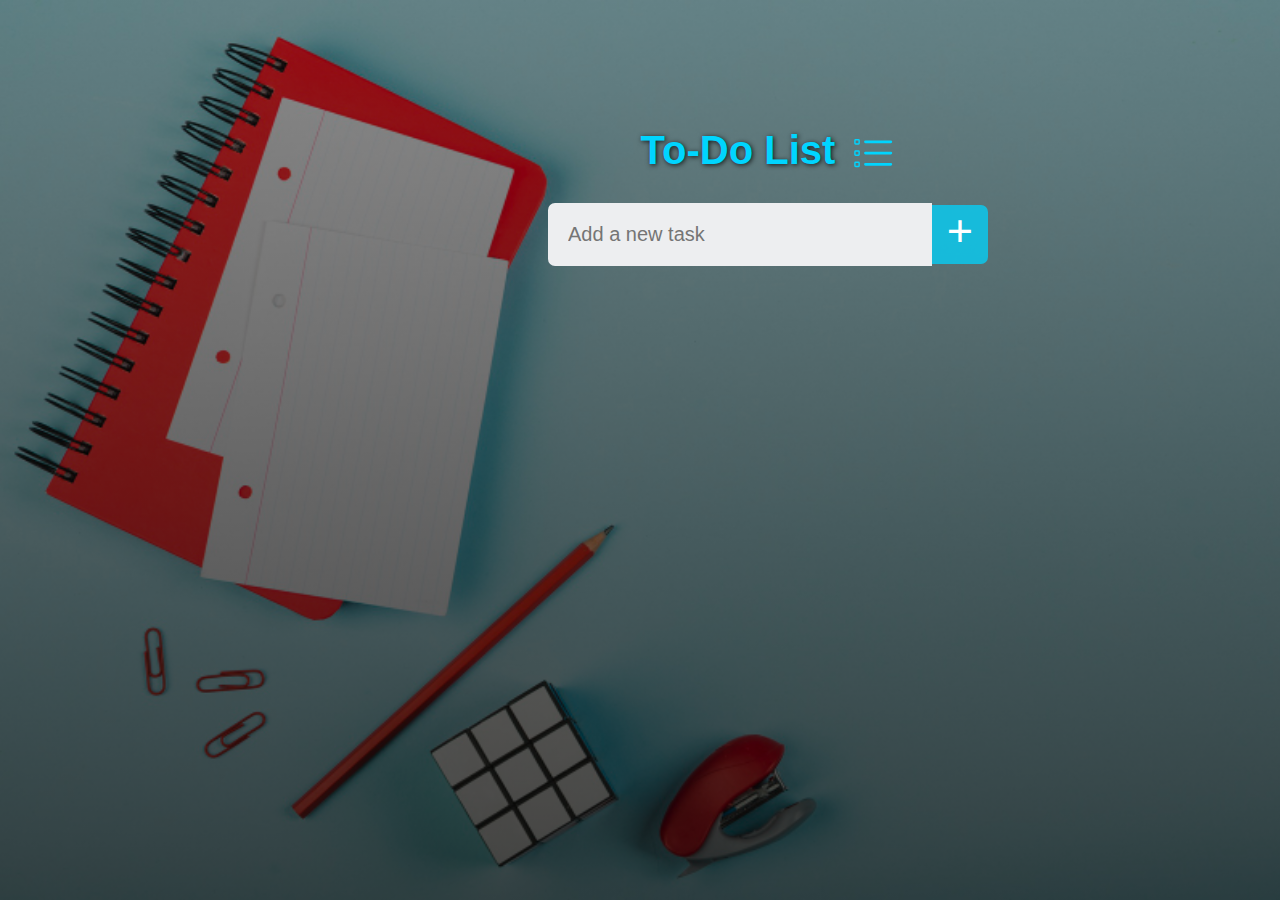
==== TASK-2/index.html @ a0956a50 "Add files via upload" ====
<!DOCTYPE html>
<html lang="en">
  <head>
    <meta charset="UTF-8" />
    <meta name="viewport" content="width=device-width, initial-scale=1.0" />
    <title>To-Do List</title>
    <link rel="stylesheet" href="style.css" />
  </head>
  <body>
    <div class="cont-out">
      <div class="cont-in">
        <h2>To-Do List <img src="images/icon.svg" /></h2>
        <div class="row">
          <input type="text" id="input-box" placeholder="Add a new task" />
          <button onclick="addTask()">+</button>
        </div>
        <ul id="list-container"></ul>
      </div>
    </div>
    <script src="script.js"></script>
  </body>
</html>
---- TASK-2/style.css ----
* {
  margin: 0;
  padding: 0;
  box-sizing: border-box;
  font-family: "Segoe UI", Tahoma, Geneva, Verdana, sans-serif;
}
.cont-out {
  background: linear-gradient(rgba(0, 0, 0, 0.4), rgba(0, 0, 0, 0.7)),
    url(./images/background-img.jpg);
  background-repeat: no-repeat;
  background-size: cover;
  width: 100%;
  min-height: 100vh;
  display: flex;
  justify-content: center;
  align-items: flex-start;
  padding-top: 10%;
  padding-left: 20%;
}
.cont-in {
  width: 100%;
  max-width: 440px;
}
.cont-in h2 {
  color: rgb(0, 213, 255);
  text-shadow: 1px 1px 5px rgba(0, 0, 0, 0.8);
  width: 100%;
  font-size: 40px;
  display: flex;
  align-items: center;
  justify-content: center;
  margin-bottom: 30px;
}
.cont-in h2 img {
  margin-left: 15px;
  margin-bottom: -7px;
}
.row {
  display: flex;
  justify-content: flex-end;
  align-items: center;
}
input {
  background-color: #edeef0;
  padding-left: 20px;
  font-size: 20px;
  border-radius: 7px 0 0 7px;
  flex: 1;
  border: none;
  outline: none;
  padding: 20px;
}
button {
  border: none;
  outline: none;
  padding: 0px 15px 6.4px 15px;
  background: rgba(0, 213, 255, 0.737);
  color: white;
  font-size: 45px;
  cursor: pointer;
  border-radius: 0 7px 7px 0;
}
button:hover {
  background: rgba(2, 182, 218, 0.806);
}
ul li {
  word-wrap: break-word;
  background-color: rgba(255, 255, 255, 0.1);
  border-radius: 7px;
  list-style: none;
  font-size: 20px;
  padding: 12px 60px 12px 50px;
  user-select: none;
  cursor: pointer;
  position: relative;
  color: white;
}
ul li::before {
  content: "";
  position: absolute;
  height: 25px;
  width: 25px;
  border-radius: 50%;
  background-image: url(./images/unchecked.png);
  background-size: cover;
  background-position: center;
  top: 15px;
  left: 15px;
}
ul li.checked {
  color: rgba(255, 255, 255, 0.6);
  text-decoration: line-through;
}
ul li.checked:before {
  background-image: url(./images/checked.png);
}
ul li span {
  position: absolute;
  right: 10px;
  top: 5px;
  width: 40px;
  height: 40px;
  font-size: 22px;
  color: white;
  line-height: 40px;
  text-align: center;
  border-radius: 50%;
}
ul li span:hover {
  background: rgba(128, 128, 128, 0.5);
}
@media (max-width: 680px) {
  .cont-out {
    padding-top: 20%;
    padding-left: 0%;
  }
  .cont-in {
    width: 100%;
    max-width: 340px;
  }
  button {
    padding: 0px 15px 6.4px 15px;
    font-size: 45px;
  }
}
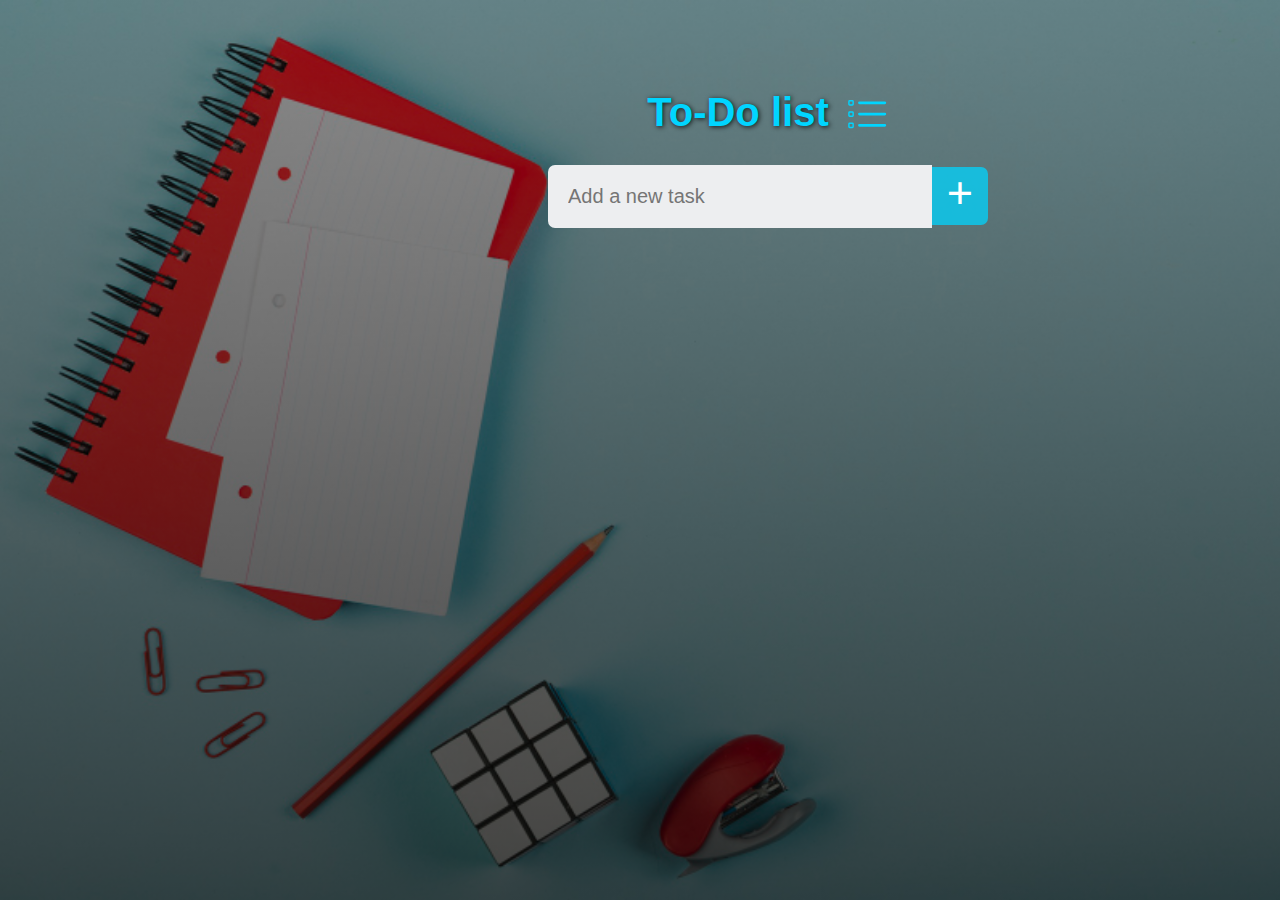
==== commit 553f66fe: "Add files via upload" ====
--- a/TASK-2/index.html
+++ b/TASK-2/index.html
@@ -9,7 +9,7 @@
   <body>
     <div class="cont-out">
       <div class="cont-in">
-        <h2>To-Do List <img src="images/icon.svg" /></h2>
+        <h2>To-Do list <img src="images/icon.svg" /></h2>
         <div class="row">
           <input type="text" id="input-box" placeholder="Add a new task" />
           <button onclick="addTask()">+</button>
--- a/TASK-2/style.css
+++ b/TASK-2/style.css
@@ -14,7 +14,7 @@
   display: flex;
   justify-content: center;
   align-items: flex-start;
-  padding-top: 10%;
+  padding-top: 7%;
   padding-left: 20%;
 }
 .cont-in {
@@ -109,7 +109,33 @@
 ul li span:hover {
   background: rgba(128, 128, 128, 0.5);
 }
-@media (max-width: 680px) {
+@media (max-width: 400px) {
+  .cont-out {
+    padding-top: 20%;
+    padding-left: 0%;
+  }
+  .cont-in {
+    display: flex;
+    flex-direction: column;
+    justify-content: center;
+    align-items: center;
+  }
+  input {
+    max-width: 200px;
+    align-items: center;
+    padding: 15px;
+    font-size: 17px;
+  }
+  ul li {
+    max-width: 250px;
+    font-size: 17px;
+  }
+  button {
+    padding: 0px 15px 2px 15px;
+    font-size: 37px;
+  }
+}
+@media (min-width: 401px) and (max-width: 680px) {
   .cont-out {
     padding-top: 20%;
     padding-left: 0%;
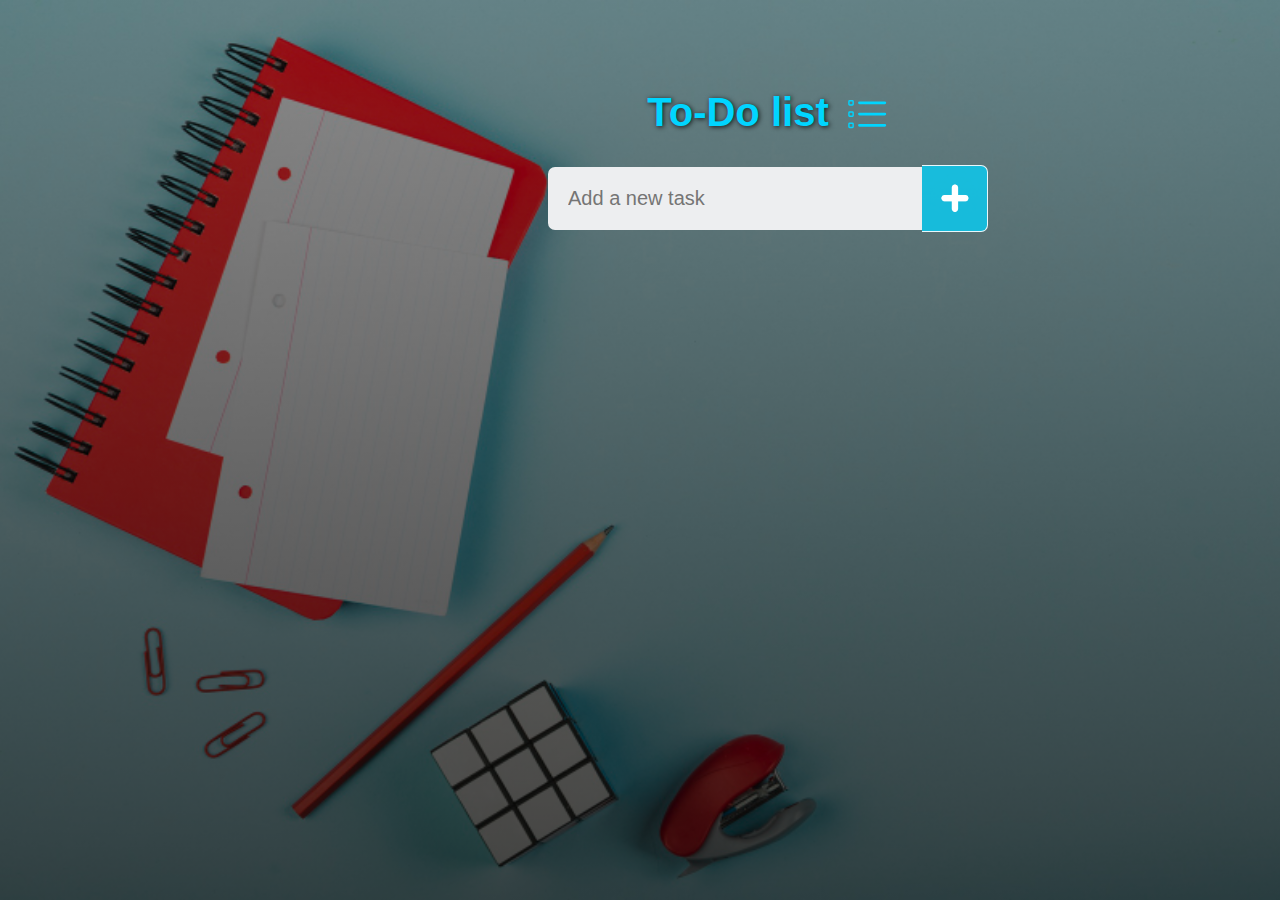
==== commit b1e51b89: "Add files via upload" ====
--- a/TASK-2/index.html
+++ b/TASK-2/index.html
@@ -4,6 +4,24 @@
     <meta charset="UTF-8" />
     <meta name="viewport" content="width=device-width, initial-scale=1.0" />
     <title>To-Do List</title>
+    <link
+      rel="apple-touch-icon"
+      sizes="180x180"
+      href="./favicon_io/apple-touch-icon.png"
+    />
+    <link
+      rel="icon"
+      type="image/png"
+      sizes="32x32"
+      href="./favicon_io/favicon-32x32.png"
+    />
+    <link
+      rel="icon"
+      type="image/png"
+      sizes="16x16"
+      href="./favicon_io/favicon-16x16.png"
+    />
+    <link rel="manifest" href="./favicon_io/site.webmanifest" />
     <link rel="stylesheet" href="style.css" />
   </head>
   <body>
@@ -12,10 +30,10 @@
         <h2>To-Do list <img src="images/icon.svg" /></h2>
         <div class="row">
           <input type="text" id="input-box" placeholder="Add a new task" />
-          <button onclick="addTask()">+</button>
+          <button type="button" onclick="addTask()"><img src="./images/add.png"></button>
         </div>
         <ul id="list-container"></ul>
-      </div>
+      </div> 
     </div>
     <script src="script.js"></script>
   </body>
--- a/TASK-2/style.css
+++ b/TASK-2/style.css
@@ -52,24 +52,30 @@
 }
 button {
   border: none;
+  border-top: 1px solid rgba(255, 255, 255, 0.9);
+  border-bottom: 1px solid rgba(255, 255, 255, 0.9);
+  border-right: 1px solid rgba(255, 255, 255, 0.9);
   outline: none;
-  padding: 0px 15px 6.4px 15px;
+  padding: 17.5px;
   background: rgba(0, 213, 255, 0.737);
-  color: white;
-  font-size: 45px;
   cursor: pointer;
   border-radius: 0 7px 7px 0;
+}
+button > img {
+  vertical-align: middle;
+  height: 30px;
 }
 button:hover {
   background: rgba(2, 182, 218, 0.806);
 }
 ul li {
+  margin-top: 10px;
   word-wrap: break-word;
   background-color: rgba(255, 255, 255, 0.1);
   border-radius: 7px;
   list-style: none;
-  font-size: 20px;
-  padding: 12px 60px 12px 50px;
+  font-size: 19px;
+  padding: 10px 60px 12px 50px;
   user-select: none;
   cursor: pointer;
   position: relative;
@@ -78,13 +84,13 @@
 ul li::before {
   content: "";
   position: absolute;
-  height: 25px;
-  width: 25px;
+  height: 23px;
+  width: 23px;
   border-radius: 50%;
   background-image: url(./images/unchecked.png);
   background-size: cover;
   background-position: center;
-  top: 15px;
+  top: 13px;
   left: 15px;
 }
 ul li.checked {
@@ -100,9 +106,9 @@
   top: 5px;
   width: 40px;
   height: 40px;
-  font-size: 22px;
+  font-size: 30px;
   color: white;
-  line-height: 40px;
+  line-height: 35px;
   text-align: center;
   border-radius: 50%;
 }
@@ -127,12 +133,18 @@
     font-size: 17px;
   }
   ul li {
-    max-width: 250px;
+    width: 250px;
     font-size: 17px;
   }
   button {
-    padding: 0px 15px 2px 15px;
-    font-size: 37px;
+    padding: 12.5px;
+  }
+  button > img {
+    vertical-align: middle;
+    height: 26px;
+  }
+  ul li::before {
+    top: 11px;
   }
 }
 @media (min-width: 401px) and (max-width: 680px) {
@@ -145,7 +157,6 @@
     max-width: 340px;
   }
   button {
-    padding: 0px 15px 6.4px 15px;
-    font-size: 45px;
+    padding: 17.5px;
   }
 }
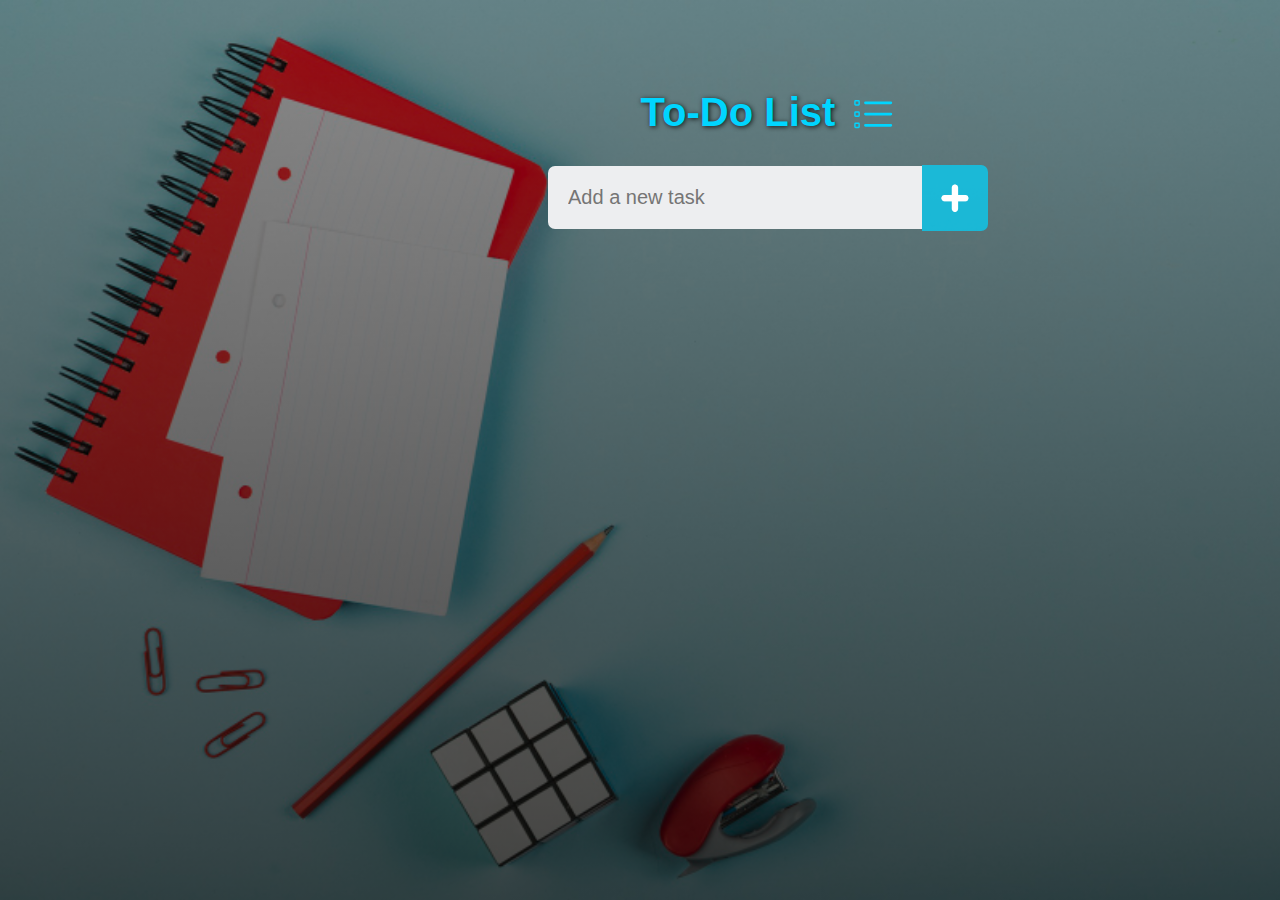
==== commit 4559a895: "Add files via upload" ====
--- a/TASK-2/index.html
+++ b/TASK-2/index.html
@@ -27,7 +27,7 @@
   <body>
     <div class="cont-out">
       <div class="cont-in">
-        <h2>To-Do list <img src="images/icon.svg" /></h2>
+        <h2>To-Do List <img src="images/icon.svg" /></h2>
         <div class="row">
           <input type="text" id="input-box" placeholder="Add a new task" />
           <button type="button" onclick="addTask()"><img src="./images/add.png"></button>
--- a/TASK-2/style.css
+++ b/TASK-2/style.css
@@ -41,6 +41,9 @@
   align-items: center;
 }
 input {
+  display: flex;
+  justify-content: center;
+  align-items: center;
   background-color: #edeef0;
   padding-left: 20px;
   font-size: 20px;
@@ -51,30 +54,31 @@
   padding: 20px;
 }
 button {
+  display: flex;
+  justify-content: center;
+  align-items: center;
   border: none;
-  border-top: 1px solid rgba(255, 255, 255, 0.9);
-  border-bottom: 1px solid rgba(255, 255, 255, 0.9);
-  border-right: 1px solid rgba(255, 255, 255, 0.9);
   outline: none;
-  padding: 17.5px;
-  background: rgba(0, 213, 255, 0.737);
+  padding: 18px;
+  background: rgba(0, 213, 255, 0.7);
   cursor: pointer;
   border-radius: 0 7px 7px 0;
 }
 button > img {
-  vertical-align: middle;
   height: 30px;
 }
 button:hover {
   background: rgba(2, 182, 218, 0.806);
 }
 ul li {
+  display: flex;
+  align-items: center;
   margin-top: 10px;
   word-wrap: break-word;
   background-color: rgba(255, 255, 255, 0.1);
   border-radius: 7px;
   list-style: none;
-  font-size: 19px;
+  font-size: 20px;
   padding: 10px 60px 12px 50px;
   user-select: none;
   cursor: pointer;
@@ -120,31 +124,21 @@
     padding-top: 20%;
     padding-left: 0%;
   }
-  .cont-in {
-    display: flex;
-    flex-direction: column;
-    justify-content: center;
-    align-items: center;
-  }
   input {
-    max-width: 200px;
-    align-items: center;
     padding: 15px;
     font-size: 17px;
   }
   ul li {
-    width: 250px;
     font-size: 17px;
   }
   button {
-    padding: 12.5px;
+    padding: 14px;
   }
   button > img {
-    vertical-align: middle;
-    height: 26px;
+    height: 24px;
   }
   ul li::before {
-    top: 11px;
+    top: 10px;
   }
 }
 @media (min-width: 401px) and (max-width: 680px) {
@@ -152,11 +146,10 @@
     padding-top: 20%;
     padding-left: 0%;
   }
-  .cont-in {
-    width: 100%;
-    max-width: 340px;
+  button {
+    padding: 18px;
   }
-  button {
-    padding: 17.5px;
+  button > img {
+    height: 29px;
   }
 }
